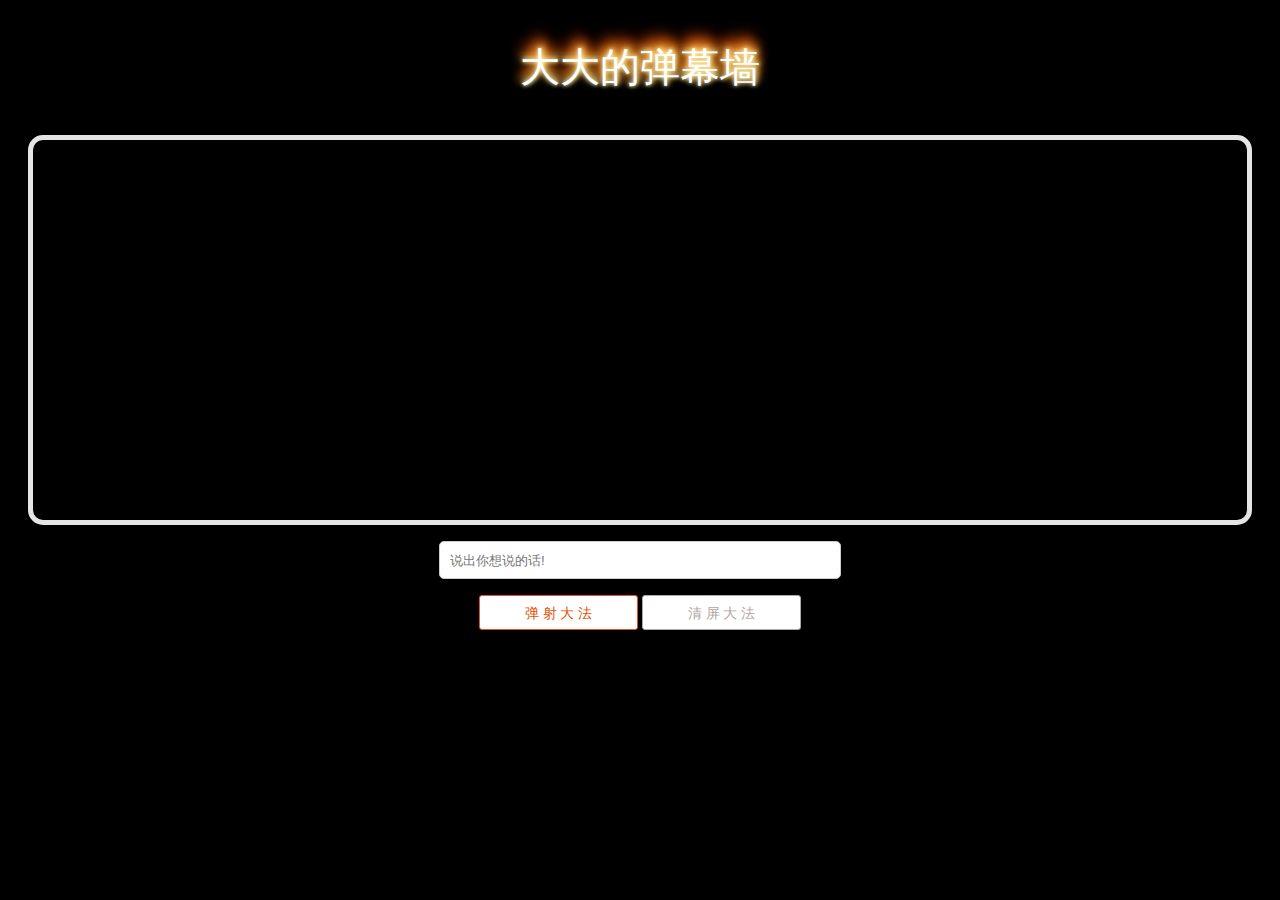
==== index.html @ e7f89198 "修改文件位置" ====
<!DOCTYPE html>
<html lang="en">
<head>
    <meta charset="UTF-8">
    <title>Title</title>
    <link rel="stylesheet" href="css/stylecss.css" type="text/css" >
    <script src="js/wildog.js" type="text/javascript"></script>
    <script src="js/jquery.js" type="text/javascript"></script>
    <script src="js/javascript.js" type="text/javascript"></script>
</head>
<body>
<div id="fries">
    <p>大大的弹幕墙</p>
</div>
<div class="dm">
    <div class="dm_screen">
        <div class="dm_mask"></div>
        <div class="dm_show">
            <!-- <div>text message</div>  -->
        </div>
    </div>
    <div class="send">
        <div class="s_fiter">
            <div class="s_con">
                <p>
                    <input placeholder="说出你想说的话!" class="s_txt" type="text" />
                </p>
                <p>
                    <input type="button" value="弹 射 大 法" class="s_sub" />
                    <input type="button" value="清 屏 大 法" class="s_del" />
                </p>
            </div>
        </div>
    </div>
</div>
</body>
</html>
---- css/stylecss.css ----
body{
    background-color: black;
}
.s_txt {
    width: 388px;
    height: 34px;
    border-radius: 5px;
    border: 1px solid rgb(204, 204, 204);
    padding-left: 10px;
}

.s_sub {
    border: 1px solid rgb(230, 80, 30);
    color: rgb(230, 80, 0);
    border-radius: 3px;
    text-align: center;
    padding: 0;
    height: 35px;
    line-height: 35px;
    font-size: 14px;
    width: 159px;
    background-color: white;
}
.s_sub:hover{
    background-color: rgba(233,9,23,0.2);
}

.s_del {
    border: 1px solid rgb(176, 168, 165);
    color: rgb(176, 168, 165);
    border-radius: 3px;
    text-align: center;
    padding: 0;
    height: 35px;
    line-height: 35px;
    font-size: 14px;
    width: 159px;
    background-color: white;
}
.s_del:hover{
    background-color: rgba(176,168,165,0.2);
}

.dm {
    margin: 20px;
    text-align: center;
}

.dm_screen {
    border: 5px solid rgb(229, 229, 229);
    border-radius: 15px;
}

.dm .dm_screen .dm_mask {
    width: 100%;
    height: 380px;
}

.dm .dm_screen .dm_show div {
    font-size: 22px;
    line-height: 36px;
    font-weight: 500;
    color: #fff;
    position: absolute;
    left: 0;
    top: 0;
}
#fries{
    text-align: center;
    margin: 0 auto;
    color:white;
    font-size: 40px;
    text-shadow:0 0 4px #fefcc9, 2px -2px 6px #feec85,-4px -4px 8px #ffae34,4px -8px 10px #ec760c,-4px -12px 12px #cd4606,0 -16px 14px #973716,1px -9px 8px #451b0e;
}
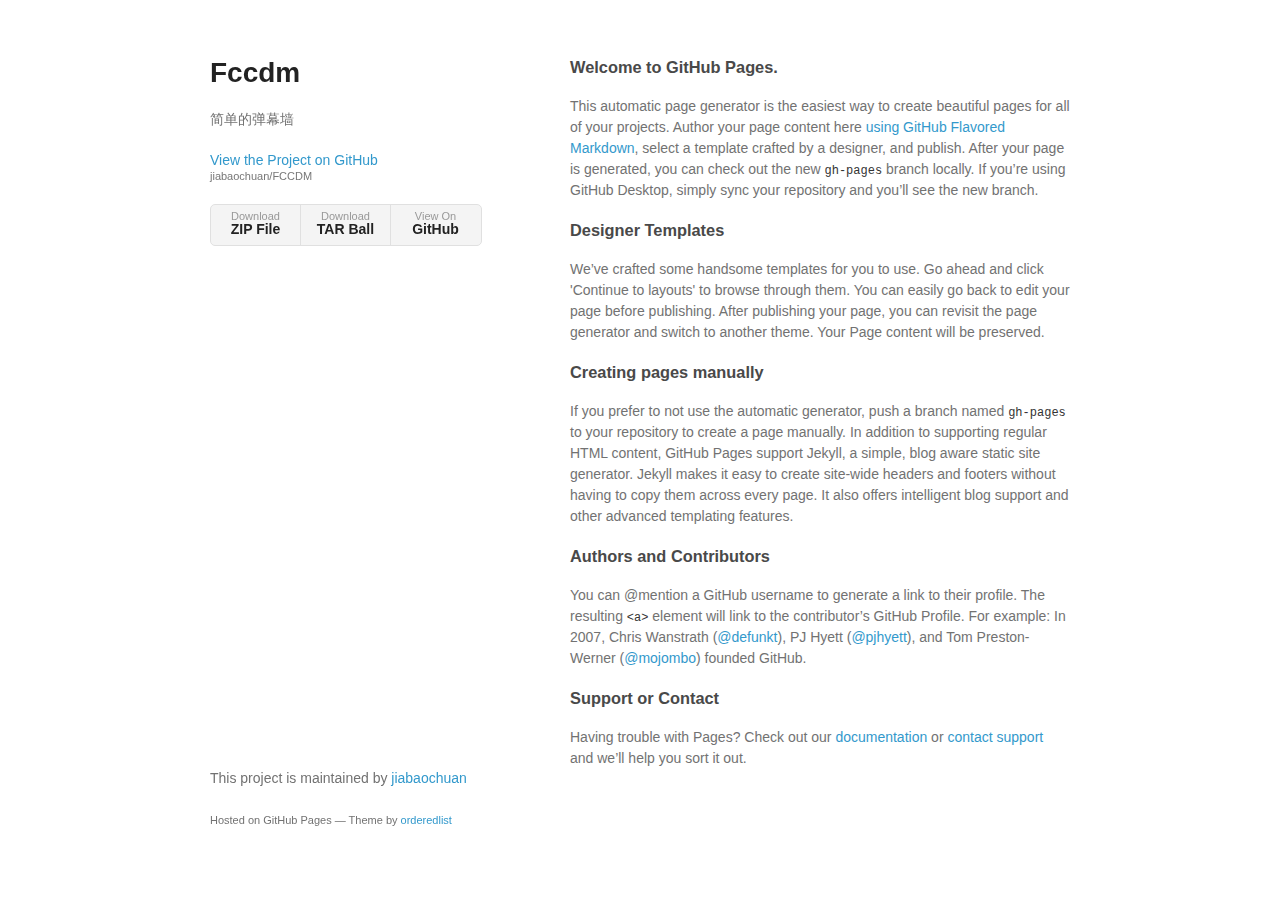
==== commit 2ce44816: "Create master branch via GitHub" ====
--- a/index.html
+++ b/index.html
@@ -1,37 +1,64 @@
-<!DOCTYPE html>
-<html lang="en">
-<head>
-    <meta charset="UTF-8">
-    <title>Title</title>
-    <link rel="stylesheet" href="css/stylecss.css" type="text/css" >
-    <script src="js/wildog.js" type="text/javascript"></script>
-    <script src="js/jquery.js" type="text/javascript"></script>
-    <script src="js/javascript.js" type="text/javascript"></script>
-</head>
-<body>
-<div id="fries">
-    <p>大大的弹幕墙</p>
-</div>
-<div class="dm">
-    <div class="dm_screen">
-        <div class="dm_mask"></div>
-        <div class="dm_show">
-            <!-- <div>text message</div>  -->
-        </div>
+<!doctype html>
+<html>
+  <head>
+    <meta charset="utf-8">
+    <meta http-equiv="X-UA-Compatible" content="chrome=1">
+    <title>Fccdm by jiabaochuan</title>
+
+    <link rel="stylesheet" href="stylesheets/styles.css">
+    <link rel="stylesheet" href="stylesheets/github-light.css">
+    <meta name="viewport" content="width=device-width">
+    <!--[if lt IE 9]>
+    <script src="//html5shiv.googlecode.com/svn/trunk/html5.js"></script>
+    <![endif]-->
+  </head>
+  <body>
+    <div class="wrapper">
+      <header>
+        <h1>Fccdm</h1>
+        <p>简单的弹幕墙</p>
+
+        <p class="view"><a href="https://github.com/jiabaochuan/FCCDM">View the Project on GitHub <small>jiabaochuan/FCCDM</small></a></p>
+
+
+        <ul>
+          <li><a href="https://github.com/jiabaochuan/FCCDM/zipball/master">Download <strong>ZIP File</strong></a></li>
+          <li><a href="https://github.com/jiabaochuan/FCCDM/tarball/master">Download <strong>TAR Ball</strong></a></li>
+          <li><a href="https://github.com/jiabaochuan/FCCDM">View On <strong>GitHub</strong></a></li>
+        </ul>
+      </header>
+      <section>
+        <h3>
+<a id="welcome-to-github-pages" class="anchor" href="#welcome-to-github-pages" aria-hidden="true"><span aria-hidden="true" class="octicon octicon-link"></span></a>Welcome to GitHub Pages.</h3>
+
+<p>This automatic page generator is the easiest way to create beautiful pages for all of your projects. Author your page content here <a href="https://guides.github.com/features/mastering-markdown/">using GitHub Flavored Markdown</a>, select a template crafted by a designer, and publish. After your page is generated, you can check out the new <code>gh-pages</code> branch locally. If you’re using GitHub Desktop, simply sync your repository and you’ll see the new branch.</p>
+
+<h3>
+<a id="designer-templates" class="anchor" href="#designer-templates" aria-hidden="true"><span aria-hidden="true" class="octicon octicon-link"></span></a>Designer Templates</h3>
+
+<p>We’ve crafted some handsome templates for you to use. Go ahead and click 'Continue to layouts' to browse through them. You can easily go back to edit your page before publishing. After publishing your page, you can revisit the page generator and switch to another theme. Your Page content will be preserved.</p>
+
+<h3>
+<a id="creating-pages-manually" class="anchor" href="#creating-pages-manually" aria-hidden="true"><span aria-hidden="true" class="octicon octicon-link"></span></a>Creating pages manually</h3>
+
+<p>If you prefer to not use the automatic generator, push a branch named <code>gh-pages</code> to your repository to create a page manually. In addition to supporting regular HTML content, GitHub Pages support Jekyll, a simple, blog aware static site generator. Jekyll makes it easy to create site-wide headers and footers without having to copy them across every page. It also offers intelligent blog support and other advanced templating features.</p>
+
+<h3>
+<a id="authors-and-contributors" class="anchor" href="#authors-and-contributors" aria-hidden="true"><span aria-hidden="true" class="octicon octicon-link"></span></a>Authors and Contributors</h3>
+
+<p>You can @mention a GitHub username to generate a link to their profile. The resulting <code>&lt;a&gt;</code> element will link to the contributor’s GitHub Profile. For example: In 2007, Chris Wanstrath (<a href="https://github.com/defunkt" class="user-mention">@defunkt</a>), PJ Hyett (<a href="https://github.com/pjhyett" class="user-mention">@pjhyett</a>), and Tom Preston-Werner (<a href="https://github.com/mojombo" class="user-mention">@mojombo</a>) founded GitHub.</p>
+
+<h3>
+<a id="support-or-contact" class="anchor" href="#support-or-contact" aria-hidden="true"><span aria-hidden="true" class="octicon octicon-link"></span></a>Support or Contact</h3>
+
+<p>Having trouble with Pages? Check out our <a href="https://help.github.com/pages">documentation</a> or <a href="https://github.com/contact">contact support</a> and we’ll help you sort it out.</p>
+      </section>
+      <footer>
+        <p>This project is maintained by <a href="https://github.com/jiabaochuan">jiabaochuan</a></p>
+        <p><small>Hosted on GitHub Pages &mdash; Theme by <a href="https://github.com/orderedlist">orderedlist</a></small></p>
+      </footer>
     </div>
-    <div class="send">
-        <div class="s_fiter">
-            <div class="s_con">
-                <p>
-                    <input placeholder="说出你想说的话!" class="s_txt" type="text" />
-                </p>
-                <p>
-                    <input type="button" value="弹 射 大 法" class="s_sub" />
-                    <input type="button" value="清 屏 大 法" class="s_del" />
-                </p>
-            </div>
-        </div>
-    </div>
-</div>
-</body>
-</html>+    <script src="javascripts/scale.fix.js"></script>
+    
+  </body>
+</html>
--- a/stylesheets/styles.css
+++ b/stylesheets/styles.css
@@ -0,0 +1,324 @@
+@font-face {
+  font-family: 'Noto Sans';
+  font-weight: 400;
+  font-style: normal;
+  src: url('../fonts/Noto-Sans-regular/Noto-Sans-regular.eot');
+  src: url('../fonts/Noto-Sans-regular/Noto-Sans-regular.eot?#iefix') format('embedded-opentype'),
+       local('Noto Sans'),
+       local('Noto-Sans-regular'),
+       url('../fonts/Noto-Sans-regular/Noto-Sans-regular.woff2') format('woff2'),
+       url('../fonts/Noto-Sans-regular/Noto-Sans-regular.woff') format('woff'),
+       url('../fonts/Noto-Sans-regular/Noto-Sans-regular.ttf') format('truetype'),
+       url('../fonts/Noto-Sans-regular/Noto-Sans-regular.svg#NotoSans') format('svg');
+}
+
+@font-face {
+  font-family: 'Noto Sans';
+  font-weight: 700;
+  font-style: normal;
+  src: url('../fonts/Noto-Sans-700/Noto-Sans-700.eot');
+  src: url('../fonts/Noto-Sans-700/Noto-Sans-700.eot?#iefix') format('embedded-opentype'),
+       local('Noto Sans Bold'),
+       local('Noto-Sans-700'),
+       url('../fonts/Noto-Sans-700/Noto-Sans-700.woff2') format('woff2'),
+       url('../fonts/Noto-Sans-700/Noto-Sans-700.woff') format('woff'),
+       url('../fonts/Noto-Sans-700/Noto-Sans-700.ttf') format('truetype'),
+       url('../fonts/Noto-Sans-700/Noto-Sans-700.svg#NotoSans') format('svg');
+}
+
+@font-face {
+  font-family: 'Noto Sans';
+  font-weight: 400;
+  font-style: italic;
+  src: url('../fonts/Noto-Sans-italic/Noto-Sans-italic.eot');
+  src: url('../fonts/Noto-Sans-italic/Noto-Sans-italic.eot?#iefix') format('embedded-opentype'),
+       local('Noto Sans Italic'),
+       local('Noto-Sans-italic'),
+       url('../fonts/Noto-Sans-italic/Noto-Sans-italic.woff2') format('woff2'),
+       url('../fonts/Noto-Sans-italic/Noto-Sans-italic.woff') format('woff'),
+       url('../fonts/Noto-Sans-italic/Noto-Sans-italic.ttf') format('truetype'),
+       url('../fonts/Noto-Sans-italic/Noto-Sans-italic.svg#NotoSans') format('svg');
+}
+
+@font-face {
+  font-family: 'Noto Sans';
+  font-weight: 700;
+  font-style: italic;
+  src: url('../fonts/Noto-Sans-700italic/Noto-Sans-700italic.eot');
+  src: url('../fonts/Noto-Sans-700italic/Noto-Sans-700italic.eot?#iefix') format('embedded-opentype'),
+       local('Noto Sans Bold Italic'),
+       local('Noto-Sans-700italic'),
+       url('../fonts/Noto-Sans-700italic/Noto-Sans-700italic.woff2') format('woff2'),
+       url('../fonts/Noto-Sans-700italic/Noto-Sans-700italic.woff') format('woff'),
+       url('../fonts/Noto-Sans-700italic/Noto-Sans-700italic.ttf') format('truetype'),
+       url('../fonts/Noto-Sans-700italic/Noto-Sans-700italic.svg#NotoSans') format('svg');
+}
+
+body {
+  background-color: #fff;
+  padding:50px;
+  font: 14px/1.5 "Noto Sans", "Helvetica Neue", Helvetica, Arial, sans-serif;
+  color:#727272;
+  font-weight:400;
+}
+
+h1, h2, h3, h4, h5, h6 {
+  color:#222;
+  margin:0 0 20px;
+}
+
+p, ul, ol, table, pre, dl {
+  margin:0 0 20px;
+}
+
+h1, h2, h3 {
+  line-height:1.1;
+}
+
+h1 {
+  font-size:28px;
+}
+
+h2 {
+  color:#393939;
+}
+
+h3, h4, h5, h6 {
+  color:#494949;
+}
+
+a {
+  color:#39c;
+  text-decoration:none;
+}
+
+a:hover {
+  color:#069;
+}
+
+a small {
+  font-size:11px;
+  color:#777;
+  margin-top:-0.3em;
+  display:block;
+}
+
+a:hover small {
+  color:#777;
+}
+
+.wrapper {
+  width:860px;
+  margin:0 auto;
+}
+
+blockquote {
+  border-left:1px solid #e5e5e5;
+  margin:0;
+  padding:0 0 0 20px;
+  font-style:italic;
+}
+
+code, pre {
+  font-family:Monaco, Bitstream Vera Sans Mono, Lucida Console, Terminal, Consolas, Liberation Mono, DejaVu Sans Mono, Courier New, monospace;
+  color:#333;
+  font-size:12px;
+}
+
+pre {
+  padding:8px 15px;
+  background: #f8f8f8;
+  border-radius:5px;
+  border:1px solid #e5e5e5;
+  overflow-x: auto;
+}
+
+table {
+  width:100%;
+  border-collapse:collapse;
+}
+
+th, td {
+  text-align:left;
+  padding:5px 10px;
+  border-bottom:1px solid #e5e5e5;
+}
+
+dt {
+  color:#444;
+  font-weight:700;
+}
+
+th {
+  color:#444;
+}
+
+img {
+  max-width:100%;
+}
+
+header {
+  width:270px;
+  float:left;
+  position:fixed;
+  -webkit-font-smoothing:subpixel-antialiased;
+}
+
+header ul {
+  list-style:none;
+  height:40px;
+  padding:0;
+  background: #f4f4f4;
+  border-radius:5px;
+  border:1px solid #e0e0e0;
+  width:270px;
+}
+
+header li {
+  width:89px;
+  float:left;
+  border-right:1px solid #e0e0e0;
+  height:40px;
+}
+
+header li:first-child a {
+  border-radius:5px 0 0 5px;
+}
+
+header li:last-child a {
+  border-radius:0 5px 5px 0;
+}
+
+header ul a {
+  line-height:1;
+  font-size:11px;
+  color:#999;
+  display:block;
+  text-align:center;
+  padding-top:6px;
+  height:34px;
+}
+
+header ul a:hover {
+  color:#999;
+}
+
+header ul a:active {
+  background-color:#f0f0f0;
+}
+
+strong {
+  color:#222;
+  font-weight:700;
+}
+
+header ul li + li + li {
+  border-right:none;
+  width:89px;
+}
+
+header ul a strong {
+  font-size:14px;
+  display:block;
+  color:#222;
+}
+
+section {
+  width:500px;
+  float:right;
+  padding-bottom:50px;
+}
+
+small {
+  font-size:11px;
+}
+
+hr {
+  border:0;
+  background:#e5e5e5;
+  height:1px;
+  margin:0 0 20px;
+}
+
+footer {
+  width:270px;
+  float:left;
+  position:fixed;
+  bottom:50px;
+  -webkit-font-smoothing:subpixel-antialiased;
+}
+
+@media print, screen and (max-width: 960px) {
+
+  div.wrapper {
+    width:auto;
+    margin:0;
+  }
+
+  header, section, footer {
+    float:none;
+    position:static;
+    width:auto;
+  }
+
+  header {
+    padding-right:320px;
+  }
+
+  section {
+    border:1px solid #e5e5e5;
+    border-width:1px 0;
+    padding:20px 0;
+    margin:0 0 20px;
+  }
+
+  header a small {
+    display:inline;
+  }
+
+  header ul {
+    position:absolute;
+    right:50px;
+    top:52px;
+  }
+}
+
+@media print, screen and (max-width: 720px) {
+  body {
+    word-wrap:break-word;
+  }
+
+  header {
+    padding:0;
+  }
+
+  header ul, header p.view {
+    position:static;
+  }
+
+  pre, code {
+    word-wrap:normal;
+  }
+}
+
+@media print, screen and (max-width: 480px) {
+  body {
+    padding:15px;
+  }
+
+  header ul {
+    width:99%;
+  }
+
+  header li, header ul li + li + li {
+    width:33%;
+  }
+}
+
+@media print {
+  body {
+    padding:0.4in;
+    font-size:12pt;
+    color:#444;
+  }
+}
--- a/stylesheets/github-light.css
+++ b/stylesheets/github-light.css
@@ -0,0 +1,124 @@
+/*
+The MIT License (MIT)
+
+Copyright (c) 2016 GitHub, Inc.
+
+Permission is hereby granted, free of charge, to any person obtaining a copy
+of this software and associated documentation files (the "Software"), to deal
+in the Software without restriction, including without limitation the rights
+to use, copy, modify, merge, publish, distribute, sublicense, and/or sell
+copies of the Software, and to permit persons to whom the Software is
+furnished to do so, subject to the following conditions:
+
+The above copyright notice and this permission notice shall be included in all
+copies or substantial portions of the Software.
+
+THE SOFTWARE IS PROVIDED "AS IS", WITHOUT WARRANTY OF ANY KIND, EXPRESS OR
+IMPLIED, INCLUDING BUT NOT LIMITED TO THE WARRANTIES OF MERCHANTABILITY,
+FITNESS FOR A PARTICULAR PURPOSE AND NONINFRINGEMENT. IN NO EVENT SHALL THE
+AUTHORS OR COPYRIGHT HOLDERS BE LIABLE FOR ANY CLAIM, DAMAGES OR OTHER
+LIABILITY, WHETHER IN AN ACTION OF CONTRACT, TORT OR OTHERWISE, ARISING FROM,
+OUT OF OR IN CONNECTION WITH THE SOFTWARE OR THE USE OR OTHER DEALINGS IN THE
+SOFTWARE.
+
+*/
+
+.pl-c /* comment */ {
+  color: #969896;
+}
+
+.pl-c1 /* constant, variable.other.constant, support, meta.property-name, support.constant, support.variable, meta.module-reference, markup.raw, meta.diff.header */,
+.pl-s .pl-v /* string variable */ {
+  color: #0086b3;
+}
+
+.pl-e /* entity */,
+.pl-en /* entity.name */ {
+  color: #795da3;
+}
+
+.pl-smi /* variable.parameter.function, storage.modifier.package, storage.modifier.import, storage.type.java, variable.other */,
+.pl-s .pl-s1 /* string source */ {
+  color: #333;
+}
+
+.pl-ent /* entity.name.tag */ {
+  color: #63a35c;
+}
+
+.pl-k /* keyword, storage, storage.type */ {
+  color: #a71d5d;
+}
+
+.pl-s /* string */,
+.pl-pds /* punctuation.definition.string, string.regexp.character-class */,
+.pl-s .pl-pse .pl-s1 /* string punctuation.section.embedded source */,
+.pl-sr /* string.regexp */,
+.pl-sr .pl-cce /* string.regexp constant.character.escape */,
+.pl-sr .pl-sre /* string.regexp source.ruby.embedded */,
+.pl-sr .pl-sra /* string.regexp string.regexp.arbitrary-repitition */ {
+  color: #183691;
+}
+
+.pl-v /* variable */ {
+  color: #ed6a43;
+}
+
+.pl-id /* invalid.deprecated */ {
+  color: #b52a1d;
+}
+
+.pl-ii /* invalid.illegal */ {
+  color: #f8f8f8;
+  background-color: #b52a1d;
+}
+
+.pl-sr .pl-cce /* string.regexp constant.character.escape */ {
+  font-weight: bold;
+  color: #63a35c;
+}
+
+.pl-ml /* markup.list */ {
+  color: #693a17;
+}
+
+.pl-mh /* markup.heading */,
+.pl-mh .pl-en /* markup.heading entity.name */,
+.pl-ms /* meta.separator */ {
+  font-weight: bold;
+  color: #1d3e81;
+}
+
+.pl-mq /* markup.quote */ {
+  color: #008080;
+}
+
+.pl-mi /* markup.italic */ {
+  font-style: italic;
+  color: #333;
+}
+
+.pl-mb /* markup.bold */ {
+  font-weight: bold;
+  color: #333;
+}
+
+.pl-md /* markup.deleted, meta.diff.header.from-file */ {
+  color: #bd2c00;
+  background-color: #ffecec;
+}
+
+.pl-mi1 /* markup.inserted, meta.diff.header.to-file */ {
+  color: #55a532;
+  background-color: #eaffea;
+}
+
+.pl-mdr /* meta.diff.range */ {
+  font-weight: bold;
+  color: #795da3;
+}
+
+.pl-mo /* meta.output */ {
+  color: #1d3e81;
+}
+
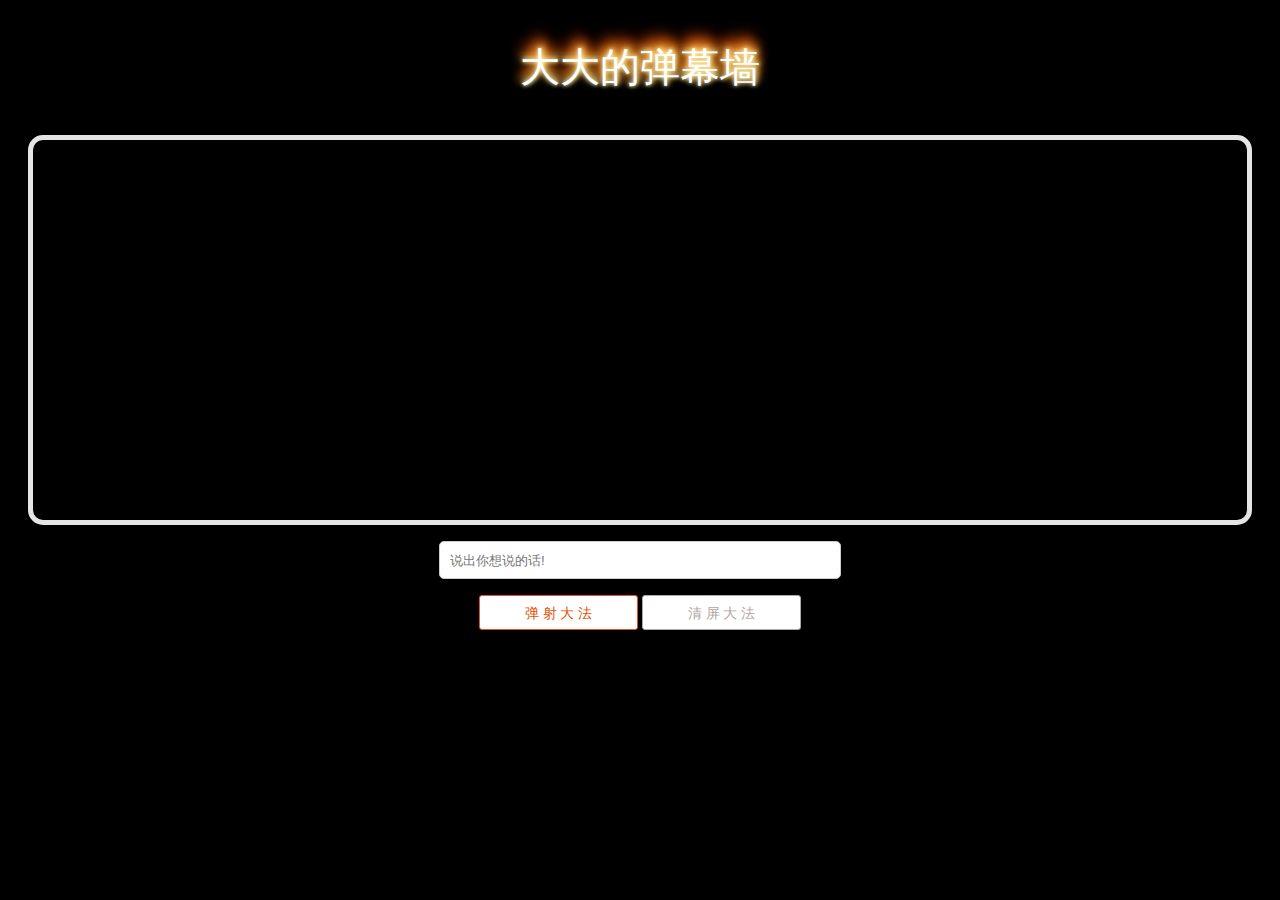
==== commit b531c3ce: "Update index.html" ====
--- a/index.html
+++ b/index.html
@@ -1,64 +1,37 @@
-<!doctype html>
-<html>
-  <head>
-    <meta charset="utf-8">
-    <meta http-equiv="X-UA-Compatible" content="chrome=1">
-    <title>Fccdm by jiabaochuan</title>
-
-    <link rel="stylesheet" href="stylesheets/styles.css">
-    <link rel="stylesheet" href="stylesheets/github-light.css">
-    <meta name="viewport" content="width=device-width">
-    <!--[if lt IE 9]>
-    <script src="//html5shiv.googlecode.com/svn/trunk/html5.js"></script>
-    <![endif]-->
-  </head>
-  <body>
-    <div class="wrapper">
-      <header>
-        <h1>Fccdm</h1>
-        <p>简单的弹幕墙</p>
-
-        <p class="view"><a href="https://github.com/jiabaochuan/FCCDM">View the Project on GitHub <small>jiabaochuan/FCCDM</small></a></p>
-
-
-        <ul>
-          <li><a href="https://github.com/jiabaochuan/FCCDM/zipball/master">Download <strong>ZIP File</strong></a></li>
-          <li><a href="https://github.com/jiabaochuan/FCCDM/tarball/master">Download <strong>TAR Ball</strong></a></li>
-          <li><a href="https://github.com/jiabaochuan/FCCDM">View On <strong>GitHub</strong></a></li>
-        </ul>
-      </header>
-      <section>
-        <h3>
-<a id="welcome-to-github-pages" class="anchor" href="#welcome-to-github-pages" aria-hidden="true"><span aria-hidden="true" class="octicon octicon-link"></span></a>Welcome to GitHub Pages.</h3>
-
-<p>This automatic page generator is the easiest way to create beautiful pages for all of your projects. Author your page content here <a href="https://guides.github.com/features/mastering-markdown/">using GitHub Flavored Markdown</a>, select a template crafted by a designer, and publish. After your page is generated, you can check out the new <code>gh-pages</code> branch locally. If you’re using GitHub Desktop, simply sync your repository and you’ll see the new branch.</p>
-
-<h3>
-<a id="designer-templates" class="anchor" href="#designer-templates" aria-hidden="true"><span aria-hidden="true" class="octicon octicon-link"></span></a>Designer Templates</h3>
-
-<p>We’ve crafted some handsome templates for you to use. Go ahead and click 'Continue to layouts' to browse through them. You can easily go back to edit your page before publishing. After publishing your page, you can revisit the page generator and switch to another theme. Your Page content will be preserved.</p>
-
-<h3>
-<a id="creating-pages-manually" class="anchor" href="#creating-pages-manually" aria-hidden="true"><span aria-hidden="true" class="octicon octicon-link"></span></a>Creating pages manually</h3>
-
-<p>If you prefer to not use the automatic generator, push a branch named <code>gh-pages</code> to your repository to create a page manually. In addition to supporting regular HTML content, GitHub Pages support Jekyll, a simple, blog aware static site generator. Jekyll makes it easy to create site-wide headers and footers without having to copy them across every page. It also offers intelligent blog support and other advanced templating features.</p>
-
-<h3>
-<a id="authors-and-contributors" class="anchor" href="#authors-and-contributors" aria-hidden="true"><span aria-hidden="true" class="octicon octicon-link"></span></a>Authors and Contributors</h3>
-
-<p>You can @mention a GitHub username to generate a link to their profile. The resulting <code>&lt;a&gt;</code> element will link to the contributor’s GitHub Profile. For example: In 2007, Chris Wanstrath (<a href="https://github.com/defunkt" class="user-mention">@defunkt</a>), PJ Hyett (<a href="https://github.com/pjhyett" class="user-mention">@pjhyett</a>), and Tom Preston-Werner (<a href="https://github.com/mojombo" class="user-mention">@mojombo</a>) founded GitHub.</p>
-
-<h3>
-<a id="support-or-contact" class="anchor" href="#support-or-contact" aria-hidden="true"><span aria-hidden="true" class="octicon octicon-link"></span></a>Support or Contact</h3>
-
-<p>Having trouble with Pages? Check out our <a href="https://help.github.com/pages">documentation</a> or <a href="https://github.com/contact">contact support</a> and we’ll help you sort it out.</p>
-      </section>
-      <footer>
-        <p>This project is maintained by <a href="https://github.com/jiabaochuan">jiabaochuan</a></p>
-        <p><small>Hosted on GitHub Pages &mdash; Theme by <a href="https://github.com/orderedlist">orderedlist</a></small></p>
-      </footer>
+<!DOCTYPE html>
+<html lang="en">
+<head>
+    <meta charset="UTF-8">
+    <title>Title</title>
+    <link rel="stylesheet" href="css/stylecss.css" type="text/css" >
+    <script src="js/wildog.js" type="text/javascript"></script>
+    <script src="js/jquery.js" type="text/javascript"></script>
+    <script src="js/javascript.js" type="text/javascript"></script>
+</head>
+<body>
+<div id="fries">
+    <p>大大的弹幕墙</p>
+</div>
+<div class="dm">
+    <div class="dm_screen">
+        <div class="dm_mask"></div>
+        <div class="dm_show">
+            <!-- <div>text message</div>  -->
+        </div>
     </div>
-    <script src="javascripts/scale.fix.js"></script>
-    
-  </body>
+    <div class="send">
+        <div class="s_fiter">
+            <div class="s_con">
+                <p>
+                    <input placeholder="说出你想说的话!" class="s_txt" type="text" />
+                </p>
+                <p>
+                    <input type="button" value="弹 射 大 法" class="s_sub" />
+                    <input type="button" value="清 屏 大 法" class="s_del" />
+                </p>
+            </div>
+        </div>
+    </div>
+</div>
+</body>
 </html>
--- a/css/stylecss.css
+++ b/css/stylecss.css
@@ -0,0 +1,74 @@
+body{
+    background-color: black;
+}
+.s_txt {
+    width: 388px;
+    height: 34px;
+    border-radius: 5px;
+    border: 1px solid rgb(204, 204, 204);
+    padding-left: 10px;
+}
+
+.s_sub {
+    border: 1px solid rgb(230, 80, 30);
+    color: rgb(230, 80, 0);
+    border-radius: 3px;
+    text-align: center;
+    padding: 0;
+    height: 35px;
+    line-height: 35px;
+    font-size: 14px;
+    width: 159px;
+    background-color: white;
+}
+.s_sub:hover{
+    background-color: rgba(233,9,23,0.2);
+}
+
+.s_del {
+    border: 1px solid rgb(176, 168, 165);
+    color: rgb(176, 168, 165);
+    border-radius: 3px;
+    text-align: center;
+    padding: 0;
+    height: 35px;
+    line-height: 35px;
+    font-size: 14px;
+    width: 159px;
+    background-color: white;
+}
+.s_del:hover{
+    background-color: rgba(176,168,165,0.2);
+}
+
+.dm {
+    margin: 20px;
+    text-align: center;
+}
+
+.dm_screen {
+    border: 5px solid rgb(229, 229, 229);
+    border-radius: 15px;
+}
+
+.dm .dm_screen .dm_mask {
+    width: 100%;
+    height: 380px;
+}
+
+.dm .dm_screen .dm_show div {
+    font-size: 22px;
+    line-height: 36px;
+    font-weight: 500;
+    color: #fff;
+    position: absolute;
+    left: 0;
+    top: 0;
+}
+#fries{
+    text-align: center;
+    margin: 0 auto;
+    color:white;
+    font-size: 40px;
+    text-shadow:0 0 4px #fefcc9, 2px -2px 6px #feec85,-4px -4px 8px #ffae34,4px -8px 10px #ec760c,-4px -12px 12px #cd4606,0 -16px 14px #973716,1px -9px 8px #451b0e;
+}